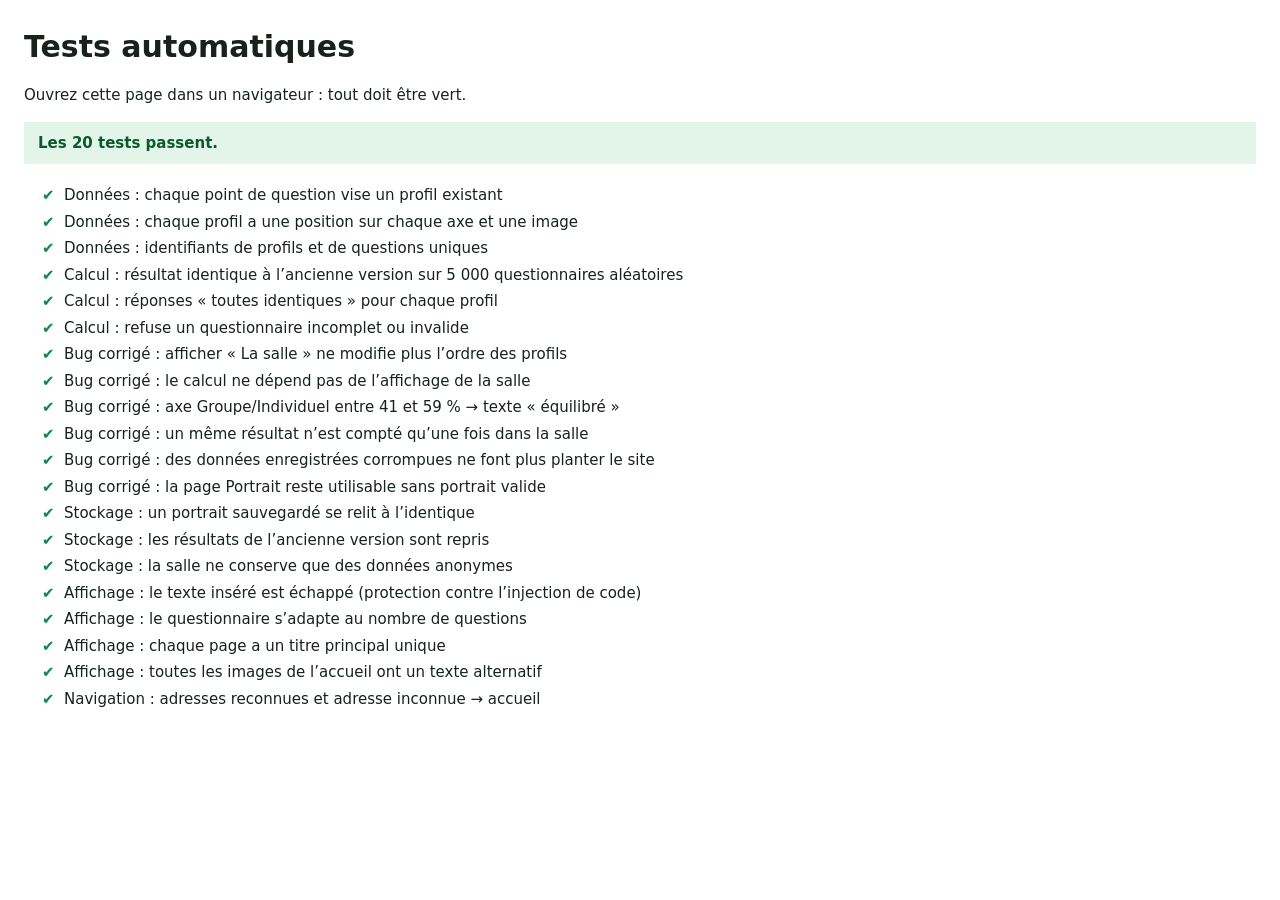
==== tests/index.html @ 44c8435b "Étape 1 : refonte du code et correction des bugs" ====
<!doctype html>
<html lang="fr">
<head>
  <meta charset="utf-8">
  <meta name="viewport" content="width=device-width, initial-scale=1">
  <title>Tests — Colloque des Enseignants</title>
  <style>
    body { font: 15px/1.5 system-ui, sans-serif; margin: 24px; color: #18221d; }
    h1 { margin: 0 0 4px; }
    #summary { font-weight: 700; margin: 12px 0 20px; padding: 10px 14px; }
    #summary.ok { background: #e3f4e8; color: #0b5b2a; }
    #summary.ko { background: #fde8e4; color: #8a1f0a; }
    li { margin: 4px 0; }
    .pass::marker { content: '✔  '; color: #0b8a3e; }
    .fail::marker { content: '✘  '; color: #c0260b; }
    .fail { color: #8a1f0a; }
    pre { margin: 4px 0 0; white-space: pre-wrap; font-size: 13px; }
  </style>
</head>
<body>
  <h1>Tests automatiques</h1>
  <p>Ouvrez cette page dans un navigateur : tout doit être vert.</p>
  <div id="summary">Tests en cours…</div>
  <ol id="results"></ol>

  <script src="../assets/js/data/profiles.js"></script>
  <script src="../assets/js/data/questions.js"></script>
  <script src="../assets/js/data/axes.js"></script>
  <script src="../assets/js/ui/html.js"></script>
  <script src="../assets/js/core/scoring.js"></script>
  <script src="../assets/js/core/storage.js"></script>
  <script src="../assets/js/core/router.js"></script>
  <script src="../assets/js/ui/views/home.js"></script>
  <script src="../assets/js/ui/views/quiz.js"></script>
  <script src="../assets/js/ui/views/result.js"></script>
  <script src="../assets/js/ui/views/room.js"></script>

  <script src="runner.js"></script>
  <script src="legacy-scoring.js"></script>
  <script src="app.test.js"></script>
</body>
</html>
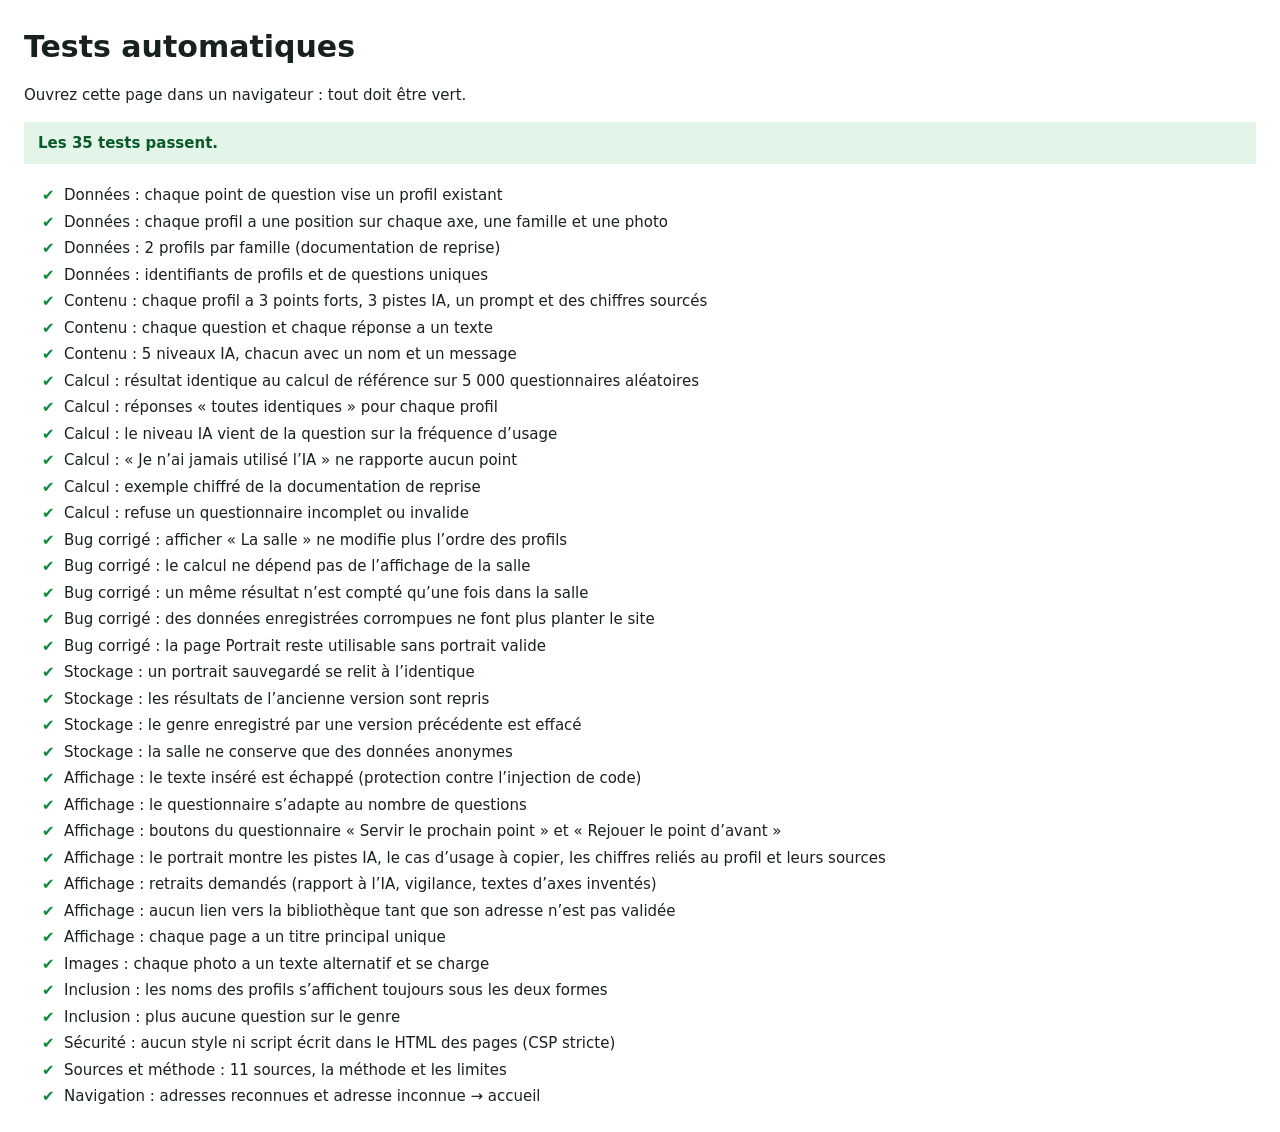
==== commit 08be2ffa: "Mise à jour 5 : retours cheffe de projet et conformité" ====
--- a/tests/index.html
+++ b/tests/index.html
@@ -26,6 +26,8 @@
   <script src="../assets/js/data/profiles.js"></script>
   <script src="../assets/js/data/questions.js"></script>
   <script src="../assets/js/data/axes.js"></script>
+  <script src="../assets/js/data/links.js"></script>
+  <script src="../assets/js/data/methode.js"></script>
   <script src="../assets/js/ui/html.js"></script>
   <script src="../assets/js/core/scoring.js"></script>
   <script src="../assets/js/core/storage.js"></script>
@@ -34,6 +36,7 @@
   <script src="../assets/js/ui/views/quiz.js"></script>
   <script src="../assets/js/ui/views/result.js"></script>
   <script src="../assets/js/ui/views/room.js"></script>
+  <script src="../assets/js/ui/views/methode.js"></script>
 
   <script src="runner.js"></script>
   <script src="legacy-scoring.js"></script>
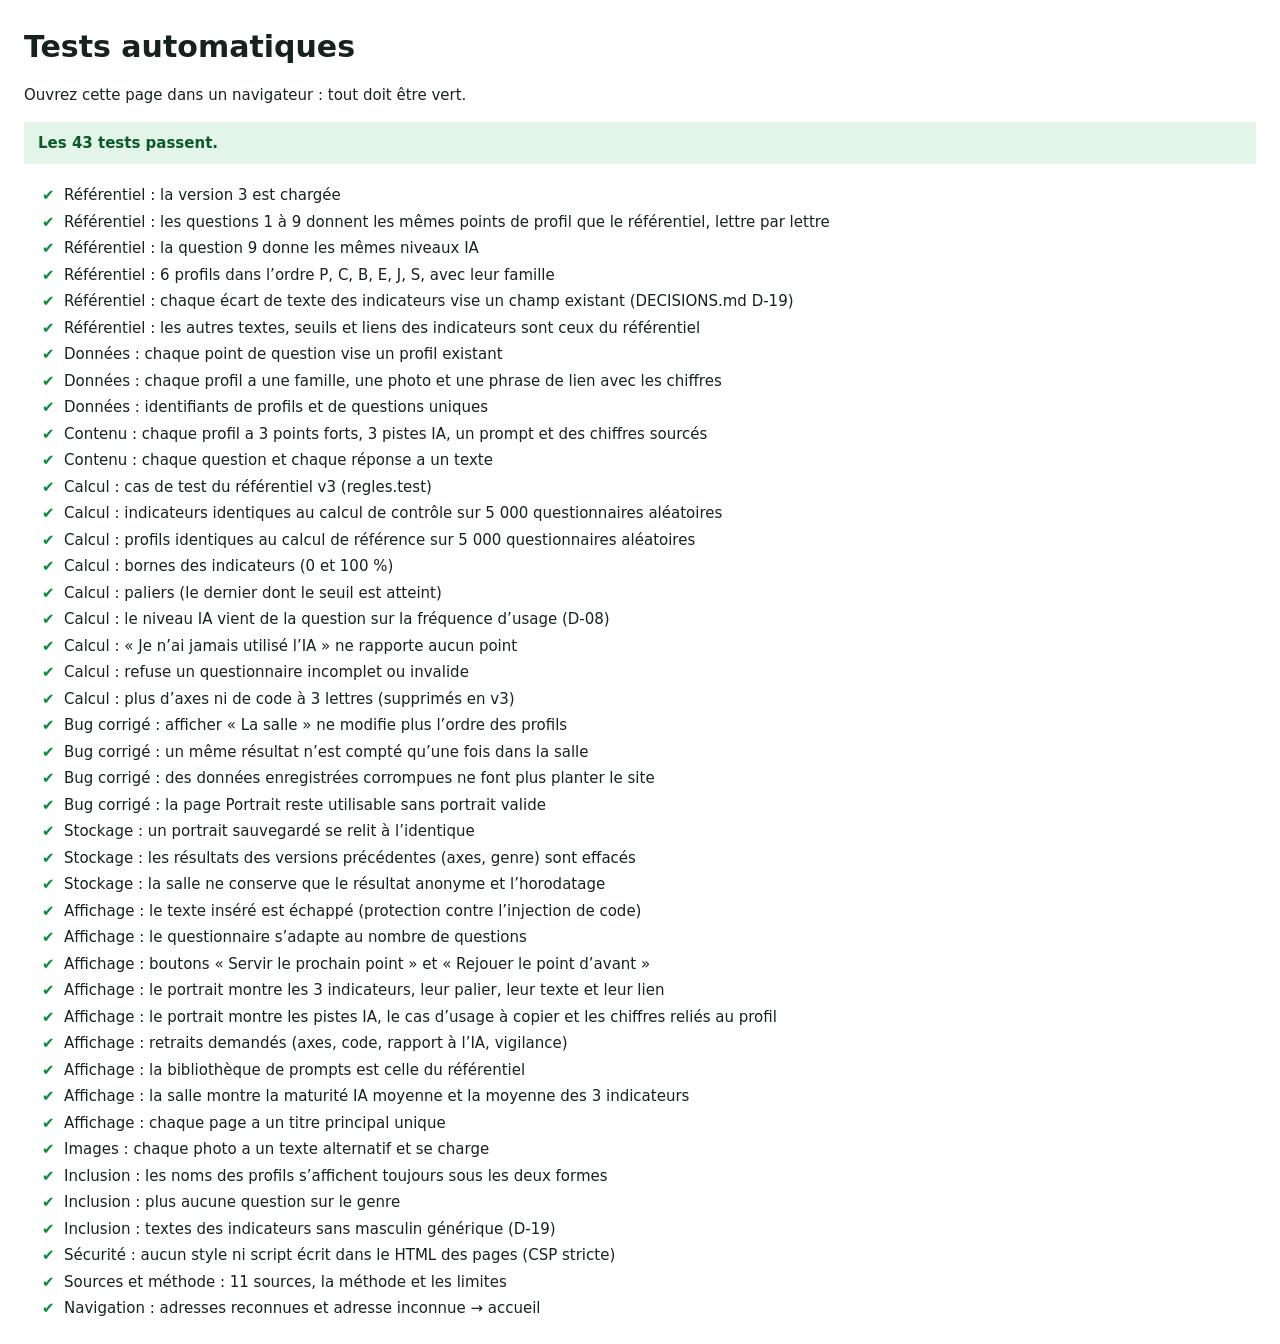
==== commit bfb5865e: "Mise à jour 6 : les 3 indicateurs du référentiel v3" ====
--- a/tests/index.html
+++ b/tests/index.html
@@ -23,9 +23,10 @@
   <div id="summary">Tests en cours…</div>
   <ol id="results"></ol>
 
+  <script src="../assets/js/data/referentiel.js"></script>
   <script src="../assets/js/data/profiles.js"></script>
   <script src="../assets/js/data/questions.js"></script>
-  <script src="../assets/js/data/axes.js"></script>
+  <script src="../assets/js/data/indicators.js"></script>
   <script src="../assets/js/data/links.js"></script>
   <script src="../assets/js/data/methode.js"></script>
   <script src="../assets/js/ui/html.js"></script>
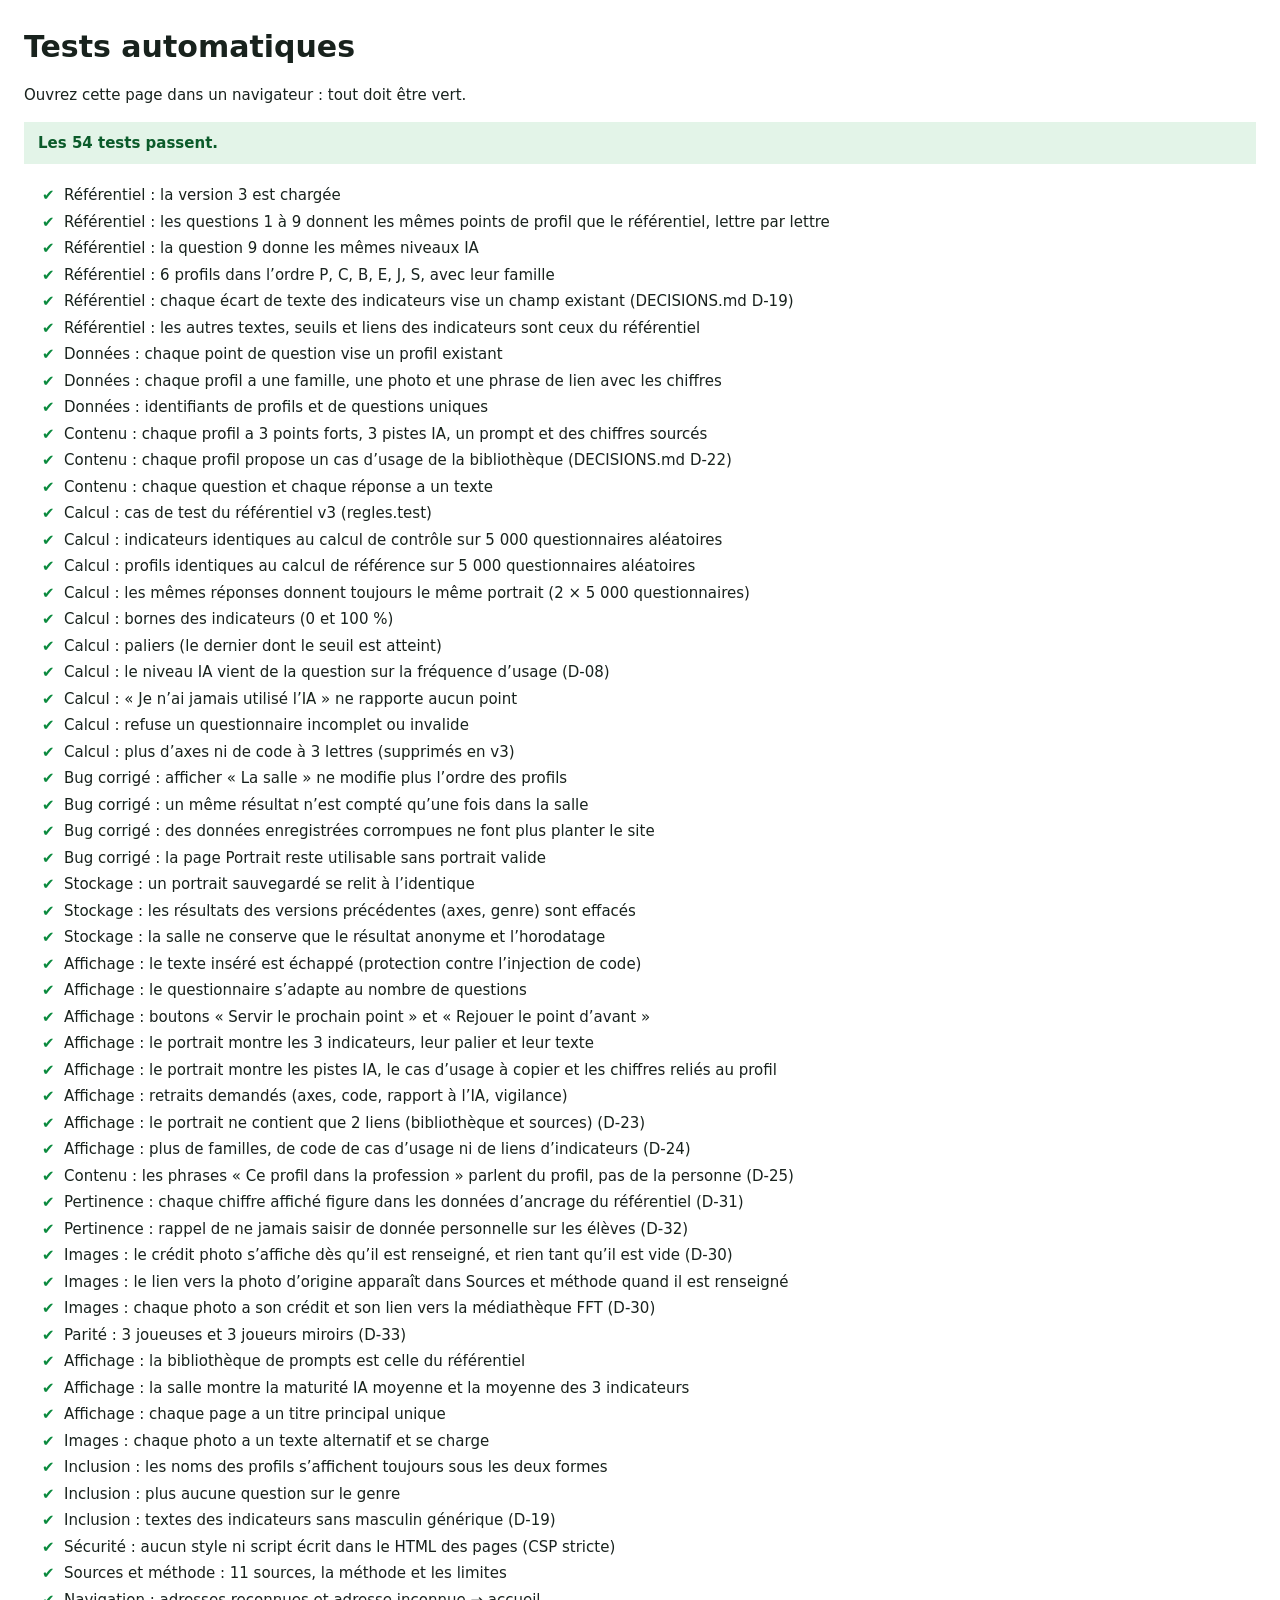
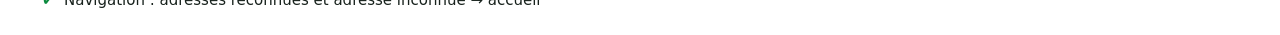
==== commit b8cf2ae4: "Mise à jours 12" ====
--- a/tests/index.html
+++ b/tests/index.html
@@ -28,6 +28,7 @@
   <script src="../assets/js/data/questions.js"></script>
   <script src="../assets/js/data/indicators.js"></script>
   <script src="../assets/js/data/links.js"></script>
+  <script src="../assets/js/data/credits.js"></script>
   <script src="../assets/js/data/methode.js"></script>
   <script src="../assets/js/ui/html.js"></script>
   <script src="../assets/js/core/scoring.js"></script>
